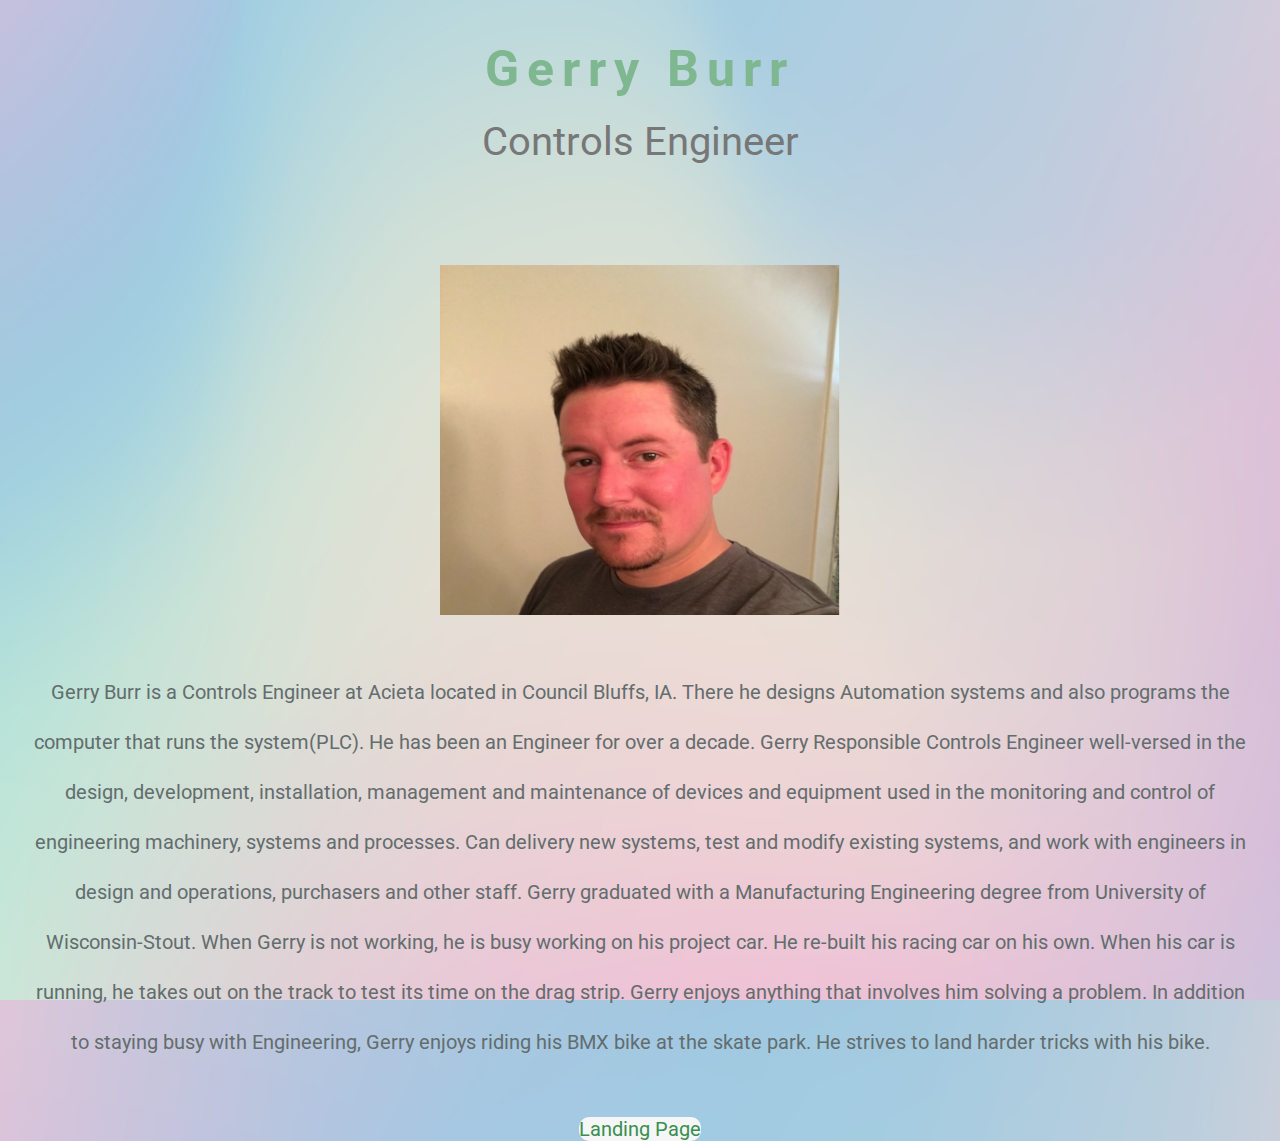
==== bio.html @ 364d1c4e "Final Commit" ====
<!DOCTYPE html>
<html lang="en">
<head>
    
    <link rel="stylesheet" href="./style.css">
    <title>Gerry Burr Bio</title>
</head>
<body>
    <div class="container">
        <h1>Gerry Burr</h1>
        <h2>Controls Engineer</h2>
        <div class="image">
            <img src="./images/newGerry.png" alt="Photograph Of Me">
        </div>
        <p>
            Gerry Burr is a Controls Engineer at Acieta located in Council Bluffs, IA. There he designs Automation systems and also programs the computer that runs the system(PLC). He has been an Engineer for over a decade. Gerry Responsible Controls Engineer well-versed in the design, development, installation, management and maintenance of devices and equipment used in the monitoring and control of engineering machinery, systems and processes. Can delivery new systems, test and modify existing systems, and work with engineers in design and operations, purchasers and other staff.
            Gerry graduated with a Manufacturing Engineering degree from University of Wisconsin-Stout.
            When Gerry is not working, he is busy working on his project car. He re-built his racing car on his own. When his car is running, he takes out on the track to test its time on the drag strip. Gerry enjoys anything that involves him solving a problem.
            In addition to staying busy with Engineering, Gerry enjoys riding his BMX bike at the skate park. He strives to land harder tricks with his bike.
        </p>
        <a href="#" class="btn">Landing Page</a>
    </div>
</body>
</html>
---- style.css ----
@import url('https://fonts.googleapis.com/css2?family=Roboto:wght@400;700&display=swap');

*{
    margin: 0;
    padding: 0;
    box-sizing: border-box;
}

html{
    font-size: 10px;
}

body{
    background-image: url('./images/Background.jpg');
    background-position: 0 1000px;
    font-family: 'Roboto', 'sans-serif';
}

.container{
    max-width: 1100;
    margin: 0 auto;
    padding: 0 3rem;
    margin-top: 4rem;
    text-align: center;
}

h1{
    color: #7EB790;
    font-size: 5rem;
    font-weight: 700;
    letter-spacing: 8px;
    margin-bottom: 2rem;
}

h2{
    color: #777;
    font-size: 4rem;
    font-weight: 400;
}

.image{
    margin-top: 10rem;
    margin-bottom: 5rem;
}

p{
    font-size: 2rem;
    color: rgb(99, 109, 110);
    line-height: 5rem;
    margin-bottom: 5rem;
}

.btn{
    display: inline-block;
    padding: 2.7 7.5rem;
    background: #f6f6f6;
    font-size: 2rem;
    text-decoration: none;
    color: #398f51;
    border-radius: 10px;
    transition: background 0.5s;
}

.btn:hover{
    background: #dadada;
}

#image-gallery {
    margin-top: 10%;
    display: grid;
    grid-template-columns: auto auto auto;
}

img {
    width: 400px;
    height: 350px;
}

.gallery-title {
    text-align: center;
    font-family: 'Oswald', Verdana, Arial, sans-serif;
    font-weight: 400;
}

figure {
    text-align: center;
}


.gallery-item {
    border: 1px solid rgb(29, 28, 28);
    border-radius: 15px;
    padding: 5px;
}
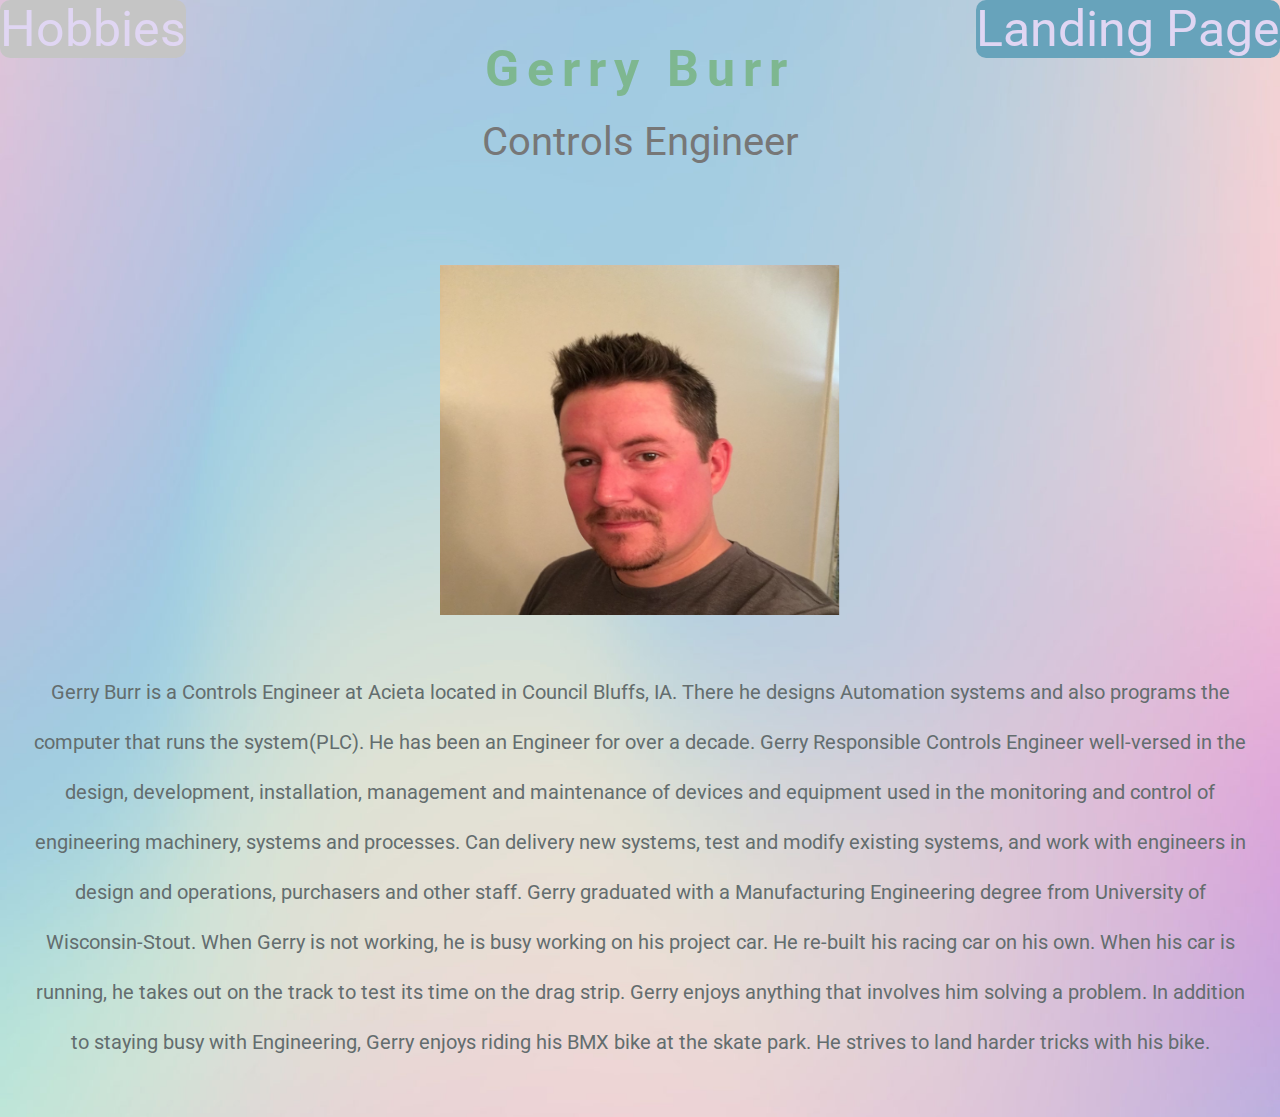
==== commit def24dbd: "btnCommit" ====
--- a/bio.html
+++ b/bio.html
@@ -18,7 +18,14 @@
             When Gerry is not working, he is busy working on his project car. He re-built his racing car on his own. When his car is running, he takes out on the track to test its time on the drag strip. Gerry enjoys anything that involves him solving a problem.
             In addition to staying busy with Engineering, Gerry enjoys riding his BMX bike at the skate park. He strives to land harder tricks with his bike.
         </p>
-        <a href="#" class="btn">Landing Page</a>
+        
+    </div>
+
+    <div class="btn1Content">
+        <a href="index.html" class="btn1">Landing Page</a>
+    </div>
+    <div class="btn2Content">
+        <a href="hobbies.html" class="btn1">Hobbies</a>
     </div>
 </body>
 </html>--- a/style.css
+++ b/style.css
@@ -12,8 +12,10 @@
 
 body{
     background-image: url('./images/Background.jpg');
-    background-position: 0 1000px;
+    background-size: cover;
+    background-repeat: no-repeat;
     font-family: 'Roboto', 'sans-serif';
+    
 }
 
 .container{
@@ -50,20 +52,33 @@
     margin-bottom: 5rem;
 }
 
-.btn{
+.btn1Content{
+    position: absolute;
+    top: 0;
+    right: 0;
+}
+
+.btn1{
     display: inline-block;
     padding: 2.7 7.5rem;
-    background: #f6f6f6;
-    font-size: 2rem;
+    background: #67a3bb;
+    font-size: 5rem;
     text-decoration: none;
-    color: #398f51;
+    color: #e0d6f3;
     border-radius: 10px;
     transition: background 0.5s;
 }
 
-.btn:hover{
-    background: #dadada;
+.btn1:hover{
+    background: #c5c5c5;
 }
+
+.btn2Content{
+    position: absolute;
+    top: 0;
+    left: 0;
+}
+
 
 #image-gallery {
     margin-top: 10%;
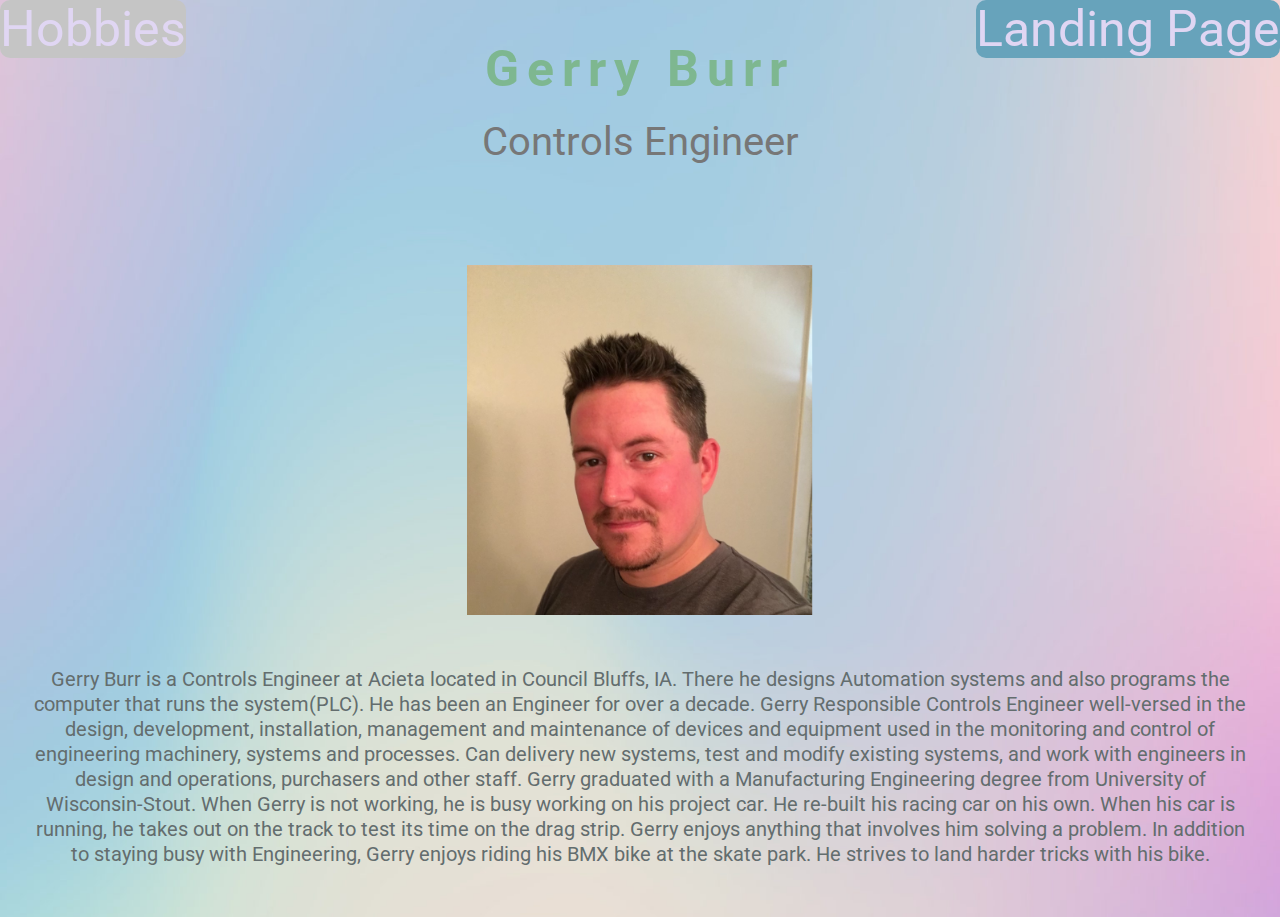
==== commit a8df5a03: "bioSite Final Commit" ====
--- a/bio.html
+++ b/bio.html
@@ -10,7 +10,7 @@
         <h1>Gerry Burr</h1>
         <h2>Controls Engineer</h2>
         <div class="image">
-            <img src="./images/newGerry.png" alt="Photograph Of Me">
+            <img style="object-fit: contain" src="./images/newGerry.png" alt="Photograph Of Me">
         </div>
         <p>
             Gerry Burr is a Controls Engineer at Acieta located in Council Bluffs, IA. There he designs Automation systems and also programs the computer that runs the system(PLC). He has been an Engineer for over a decade. Gerry Responsible Controls Engineer well-versed in the design, development, installation, management and maintenance of devices and equipment used in the monitoring and control of engineering machinery, systems and processes. Can delivery new systems, test and modify existing systems, and work with engineers in design and operations, purchasers and other staff.
--- a/style.css
+++ b/style.css
@@ -48,7 +48,7 @@
 p{
     font-size: 2rem;
     color: rgb(99, 109, 110);
-    line-height: 5rem;
+    line-height: 2.5rem;
     margin-bottom: 5rem;
 }
 
